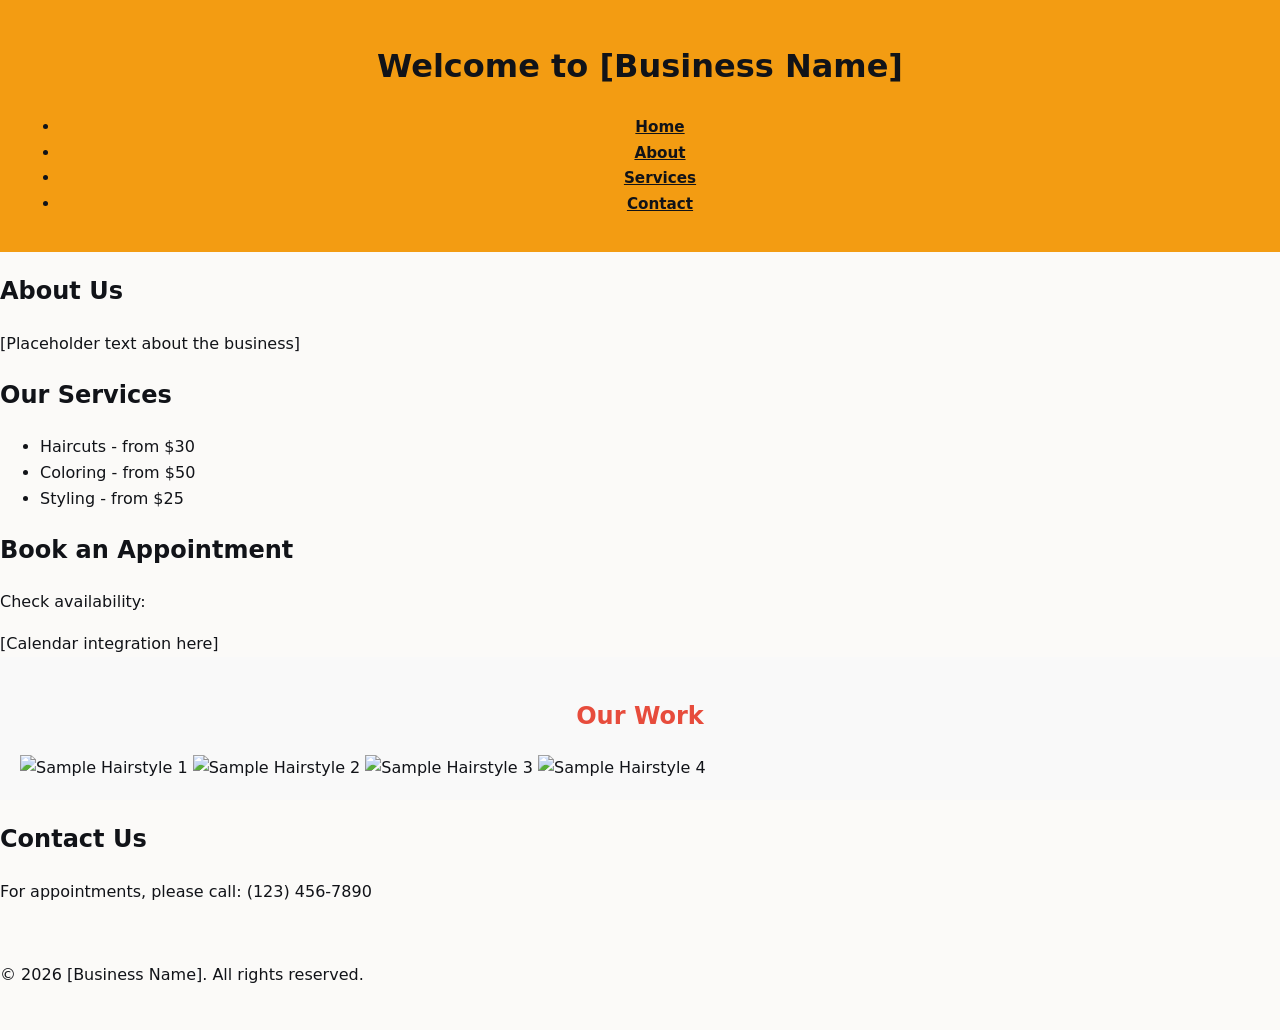
==== index.html @ e775e8d3 "Updated styles and gallery with stock photos" ====
<!DOCTYPE html>
<html lang="en">
<head>
    <meta charset="UTF-8">
    <meta name="viewport" content="width=device-width, initial-scale=1.0">
    <title>Hair Stylist Booking Service</title>
    <link rel="stylesheet" href="styles.css">
</head>
<body>
    <header>
        <h1>Welcome to [Business Name]</h1>
        <nav>
            <ul>
                <li><a href="#">Home</a></li>
                <li><a href="#about">About</a></li>
                <li><a href="#services">Services</a></li>
                <li><a href="#contact">Contact</a></li>
            </ul>
        </nav>
    </header>
    <main>
        <section id="about">
            <h2>About Us</h2>
            <p>[Placeholder text about the business]</p>
        </section>
        <section id="services">
            <h2>Our Services</h2>
            <ul>
                <li>Haircuts - from $30</li>
                <li>Coloring - from $50</li>
                <li>Styling - from $25</li>
            </ul>
        </section>
        <section id="booking">
            <h2>Book an Appointment</h2>
            <div id="calendar">
                <p>Check availability:</p>
                [Calendar integration here]
            </div>
        </section>
        <section id="gallery" style="background-color: #f9f9f9; padding: 20px;">
            <h2 style="color: #e74c3c; text-align: center;">Our Work</h2>
            <div class="gallery-grid">
                <img src="https://images.unsplash.com/photo-1578726602031-7c9a7a6e8aba" alt="Sample Hairstyle 1">
                <img src="https://images.unsplash.com/photo-1584791956048-c59150e5fc8c" alt="Sample Hairstyle 2">
                <img src="https://images.unsplash.com/photo-1576513104126-85bd0b598659" alt="Sample Hairstyle 3">
                <img src="https://images.unsplash.com/photo-1510850048719-e7e3a4d9f3a8" alt="Sample Hairstyle 4">
            </div>
        </section>
        <section id="contact">
            <h2>Contact Us</h2>
            <p>For appointments, please call: (123) 456-7890</p>
        </section>
    </main>
    <footer>
        <p>&copy; 2026 [Business Name]. All rights reserved.</p>
    </footer>
</body>
</html>
---- styles.css ----
:root {
  --bg: #fbfaf8;
  --text: #111318;
  --muted: #5f6470;
  --panel: #ffffff;
  --line: #e8e3db;
  --gold: #b89353;
  --charcoal: #171a21;
  --shadow: 0 14px 34px rgba(16, 18, 24, 0.08);
}
* { box-sizing: border-box; }
html, body { margin: 0; padding: 0; }
body {
  font-family: 'Manrope', system-ui, sans-serif;
  color: var(--text);
  background: var(--bg);
  line-height: 1.6;
}
.container { width: min(1120px, 92vw); margin: 0 auto; }
header {
  background-color: #f39c12; /* Bright orange */
  padding: 20px;
  text-align: center;
}
nav a {
  color: var(--text);
  font-weight: 600;
  font-size: .95rem;
}
.gallery { display: grid; grid-template-columns: repeat(3, minmax(0,1fr)); gap: 14px; }
.gallery img { width: 100%; height: 320px; object-fit: cover; border-radius: 16px; border: 1px solid rgba(255,255,255,.2); }
.section { padding: 80px 0; }
.section-head h2 { margin: 0 0 8px; }
.section-head p { margin-top: 0; color: var(--muted); }
footer { padding: 26px 0; }
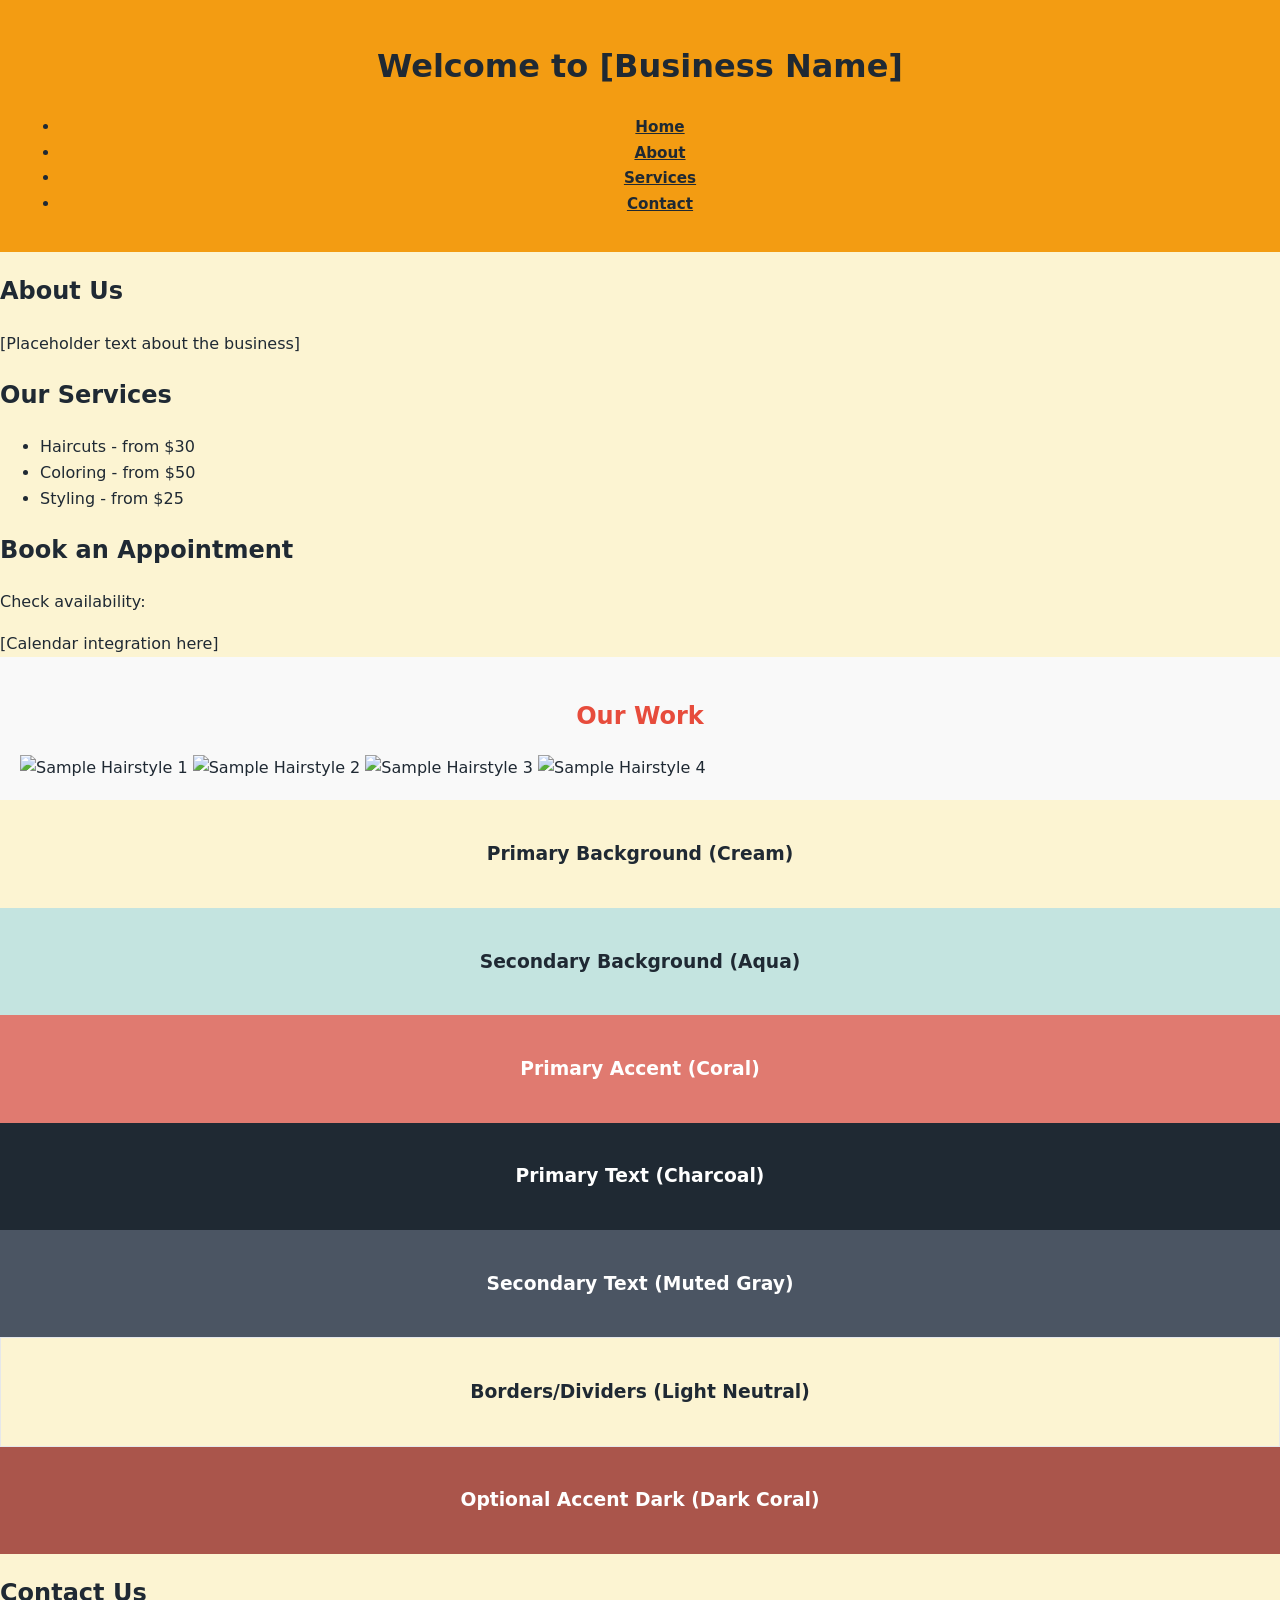
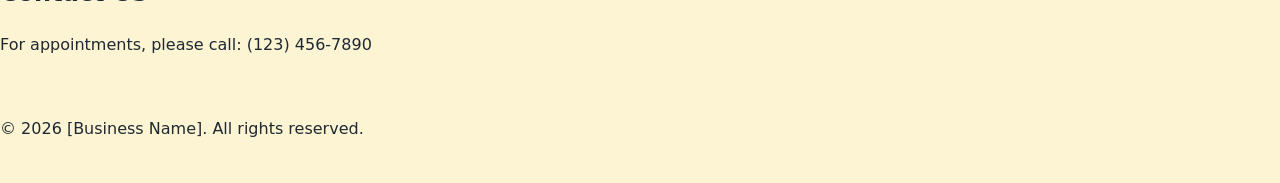
==== commit ad61085c: "Added sections to demonstrate color palette" ====
--- a/index.html
+++ b/index.html
@@ -47,6 +47,27 @@
                 <img src="https://images.unsplash.com/photo-1510850048719-e7e3a4d9f3a8" alt="Sample Hairstyle 4">
             </div>
         </section>
+        <section style="background-color: #FCF4D2; padding: 20px; text-align: center;">
+            <h3 style="color: #1F2933;">Primary Background (Cream)</h3>
+        </section>
+        <section style="background-color: #C4E4E0; padding: 20px; text-align: center;">
+            <h3 style="color: #1F2933;">Secondary Background (Aqua)</h3>
+        </section>
+        <section style="background-color: #E07A70; padding: 20px; text-align: center;">
+            <h3 style="color: #FFFFFF;">Primary Accent (Coral)</h3>
+        </section>
+        <section style="background-color: #1F2933; padding: 20px; text-align: center;">
+            <h3 style="color: #FFFFFF;">Primary Text (Charcoal)</h3>
+        </section>
+        <section style="background-color: #4B5563; padding: 20px; text-align: center;">
+            <h3 style="color: #FFFFFF;">Secondary Text (Muted Gray)</h3>
+        </section>
+        <section style="border: 1px solid #E5E7EB; padding: 20px; text-align: center;">
+            <h3 style="color: #1F2933;">Borders/Dividers (Light Neutral)</h3>
+        </section>
+        <section style="background-color: #AA554B; padding: 20px; text-align: center;">
+            <h3 style="color: #FFFFFF;">Optional Accent Dark (Dark Coral)</h3>
+        </section>
         <section id="contact">
             <h2>Contact Us</h2>
             <p>For appointments, please call: (123) 456-7890</p>
--- a/styles.css
+++ b/styles.css
@@ -1,7 +1,7 @@
 :root {
   --bg: #fbfaf8;
-  --text: #111318;
-  --muted: #5f6470;
+  --text: #1F2933; /* Charcoal */
+  --muted: #4B5563; /* Muted Gray for secondary text */
   --panel: #ffffff;
   --line: #e8e3db;
   --gold: #b89353;
@@ -13,11 +13,13 @@
 body {
   font-family: 'Manrope', system-ui, sans-serif;
   color: var(--text);
-  background: var(--bg);
+  background: #FCF4D2; /* Cream background */
   line-height: 1.6;
 }
 .container { width: min(1120px, 92vw); margin: 0 auto; }
 header {
+    background-color: #FCF4D2; /* Cream */
+
   background-color: #f39c12; /* Bright orange */
   padding: 20px;
   text-align: center;
@@ -31,5 +33,6 @@
 .gallery img { width: 100%; height: 320px; object-fit: cover; border-radius: 16px; border: 1px solid rgba(255,255,255,.2); }
 .section { padding: 80px 0; }
 .section-head h2 { margin: 0 0 8px; }
-.section-head p { margin-top: 0; color: var(--muted); }
+.section-head p { margin-top: 0; color: #4B5563; /* Muted Gray */ }
 footer { padding: 26px 0; }
+0; }
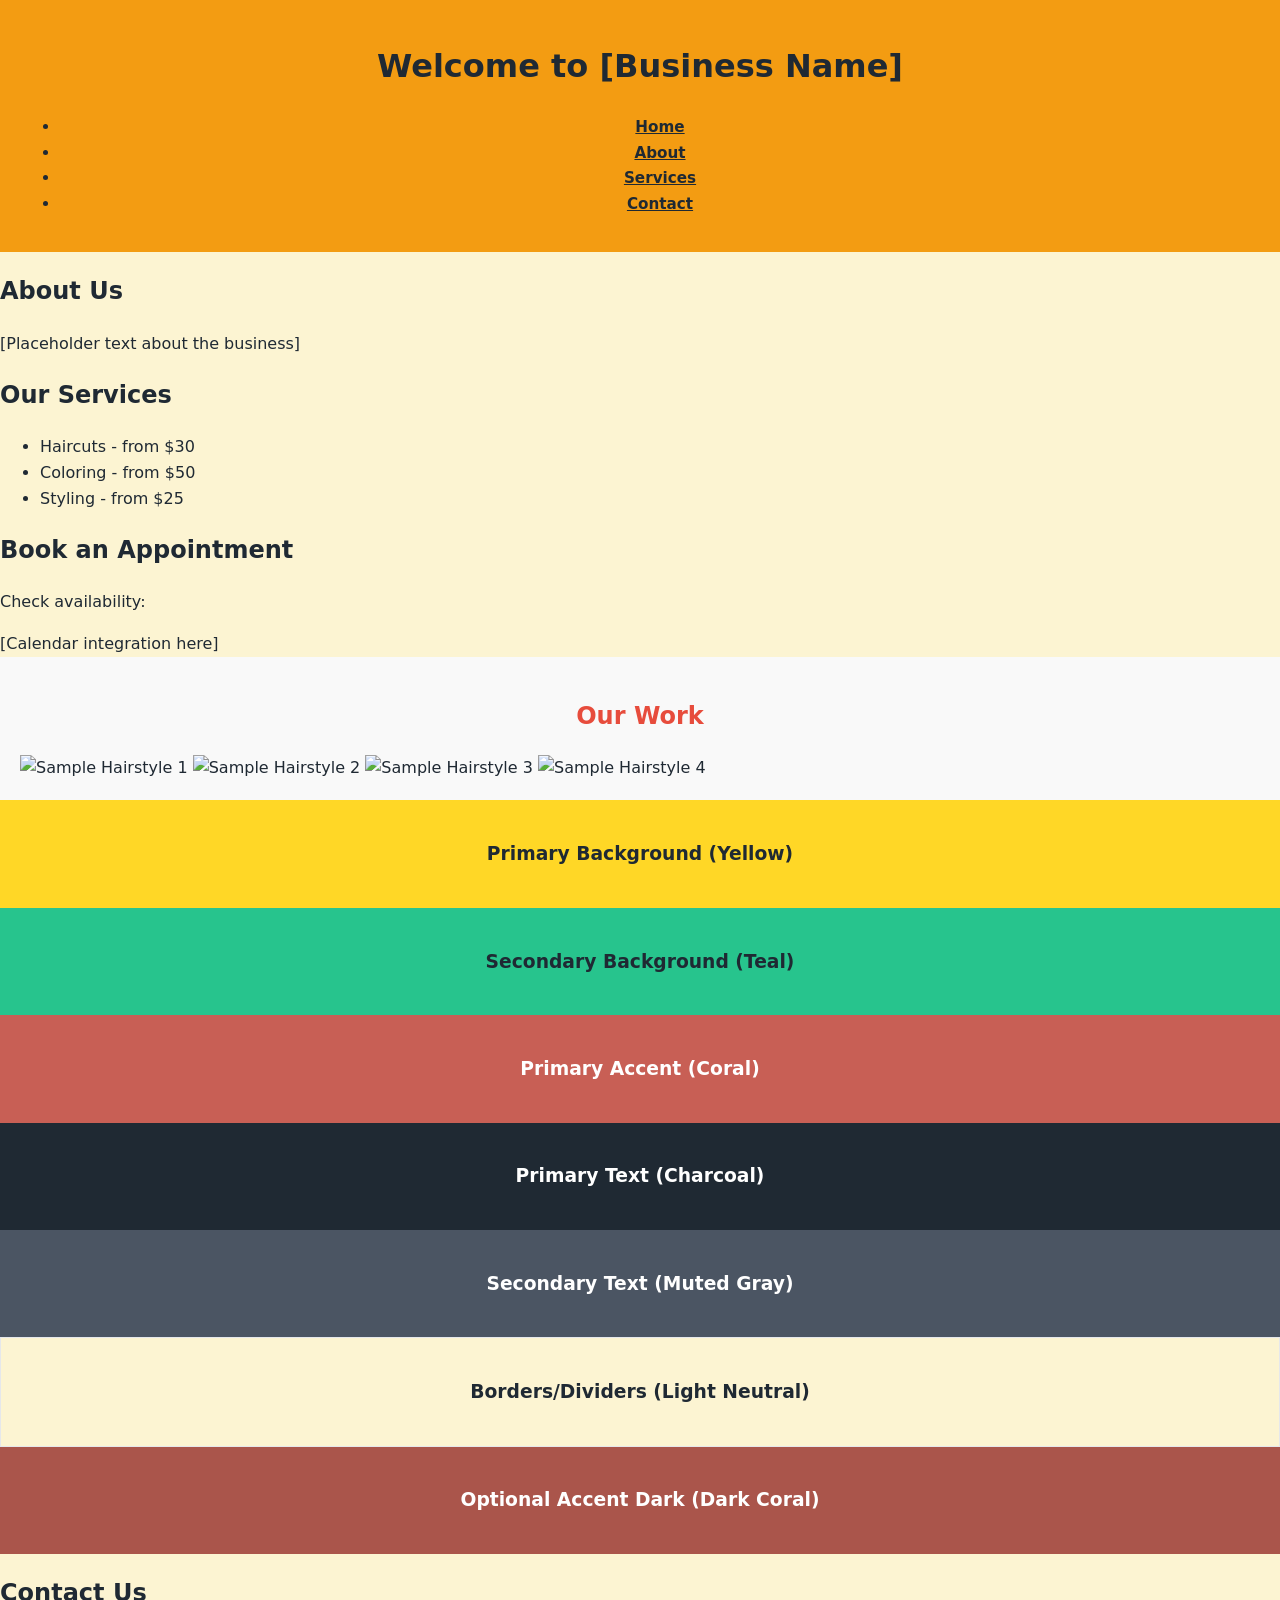
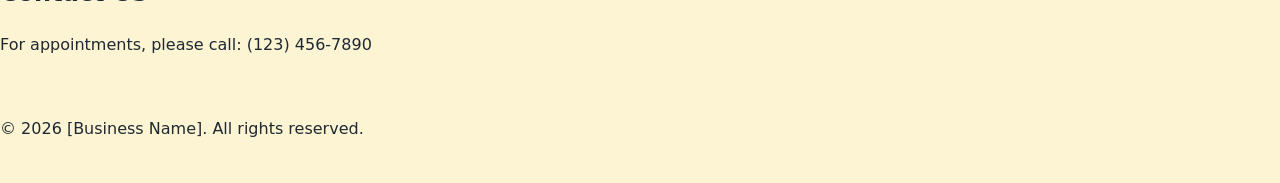
==== commit 54134de2: "Updated color sections with new palette" ====
--- a/index.html
+++ b/index.html
@@ -47,13 +47,13 @@
                 <img src="https://images.unsplash.com/photo-1510850048719-e7e3a4d9f3a8" alt="Sample Hairstyle 4">
             </div>
         </section>
-        <section style="background-color: #FCF4D2; padding: 20px; text-align: center;">
-            <h3 style="color: #1F2933;">Primary Background (Cream)</h3>
+        <section style="background-color: #FFD726; padding: 20px; text-align: center;">
+            <h3 style="color: #1F2933;">Primary Background (Yellow)</h3>
         </section>
-        <section style="background-color: #C4E4E0; padding: 20px; text-align: center;">
-            <h3 style="color: #1F2933;">Secondary Background (Aqua)</h3>
+        <section style="background-color: #27C48D; padding: 20px; text-align: center;">
+            <h3 style="color: #1F2933;">Secondary Background (Teal)</h3>
         </section>
-        <section style="background-color: #E07A70; padding: 20px; text-align: center;">
+        <section style="background-color: #C85F55; padding: 20px; text-align: center;">
             <h3 style="color: #FFFFFF;">Primary Accent (Coral)</h3>
         </section>
         <section style="background-color: #1F2933; padding: 20px; text-align: center;">
--- a/styles.css
+++ b/styles.css
@@ -1,7 +1,7 @@
 :root {
   --bg: #fbfaf8;
   --text: #1F2933; /* Charcoal */
-  --muted: #4B5563; /* Muted Gray for secondary text */
+  --muted: #27C48D; /* Teal for secondary background */ /* Muted Gray for secondary text */
   --panel: #ffffff;
   --line: #e8e3db;
   --gold: #b89353;
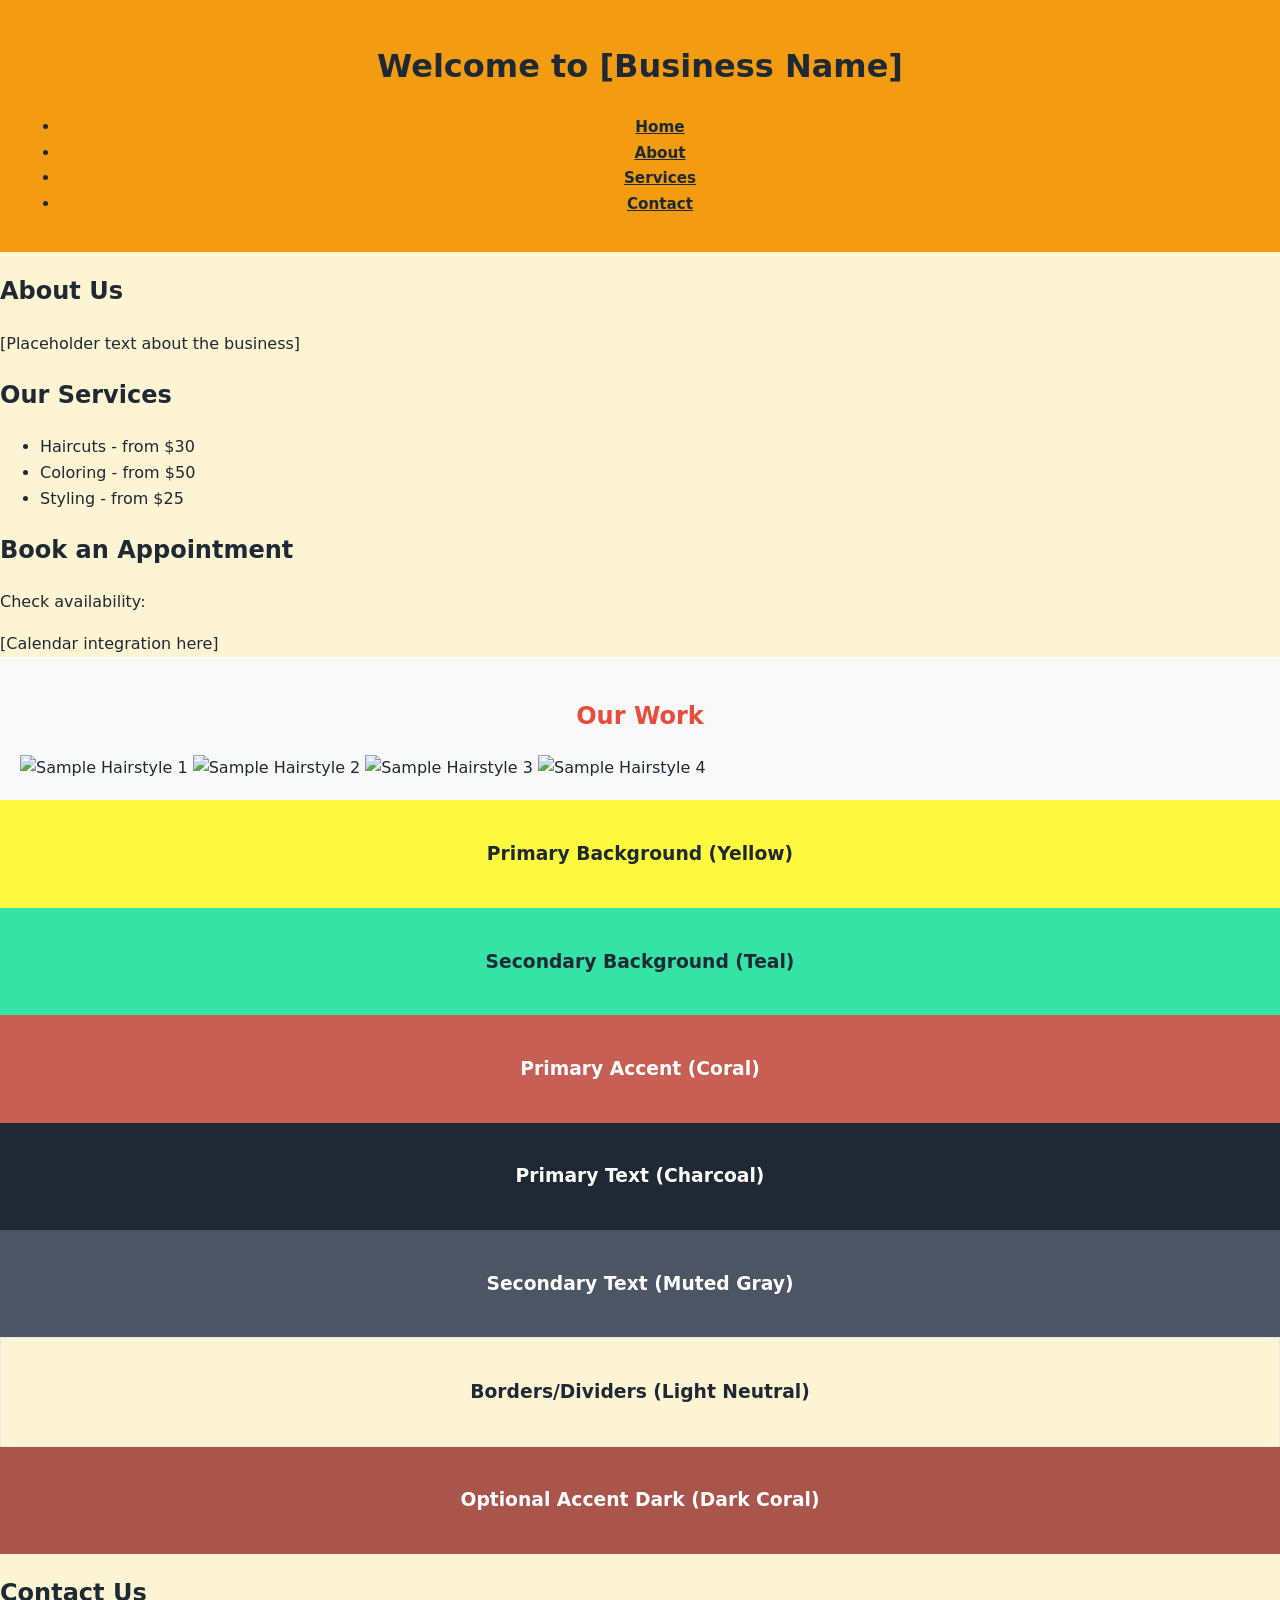
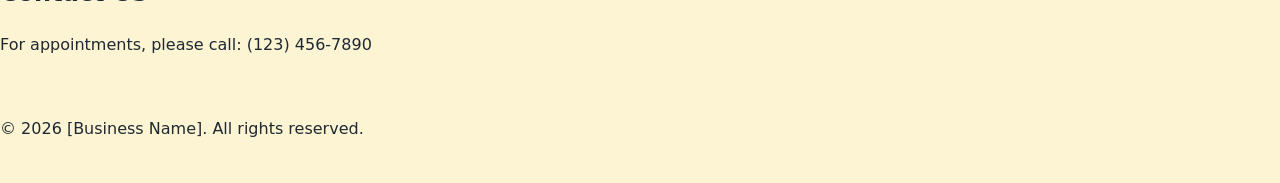
==== commit 461161e3: "Updated sections with new colors based on user input" ====
--- a/index.html
+++ b/index.html
@@ -47,10 +47,10 @@
                 <img src="https://images.unsplash.com/photo-1510850048719-e7e3a4d9f3a8" alt="Sample Hairstyle 4">
             </div>
         </section>
-        <section style="background-color: #FFD726; padding: 20px; text-align: center;">
+        <section style="background-color: #FFF940; padding: 20px; text-align: center;">
             <h3 style="color: #1F2933;">Primary Background (Yellow)</h3>
         </section>
-        <section style="background-color: #27C48D; padding: 20px; text-align: center;">
+        <section style="background-color: #36E3A7; padding: 20px; text-align: center;">
             <h3 style="color: #1F2933;">Secondary Background (Teal)</h3>
         </section>
         <section style="background-color: #C85F55; padding: 20px; text-align: center;">
--- a/styles.css
+++ b/styles.css
@@ -1,7 +1,7 @@
 :root {
   --bg: #fbfaf8;
   --text: #1F2933; /* Charcoal */
-  --muted: #27C48D; /* Teal for secondary background */ /* Muted Gray for secondary text */
+  --muted: #36E3A7; /* New Teal */ /* Muted Gray for secondary text */
   --panel: #ffffff;
   --line: #e8e3db;
   --gold: #b89353;
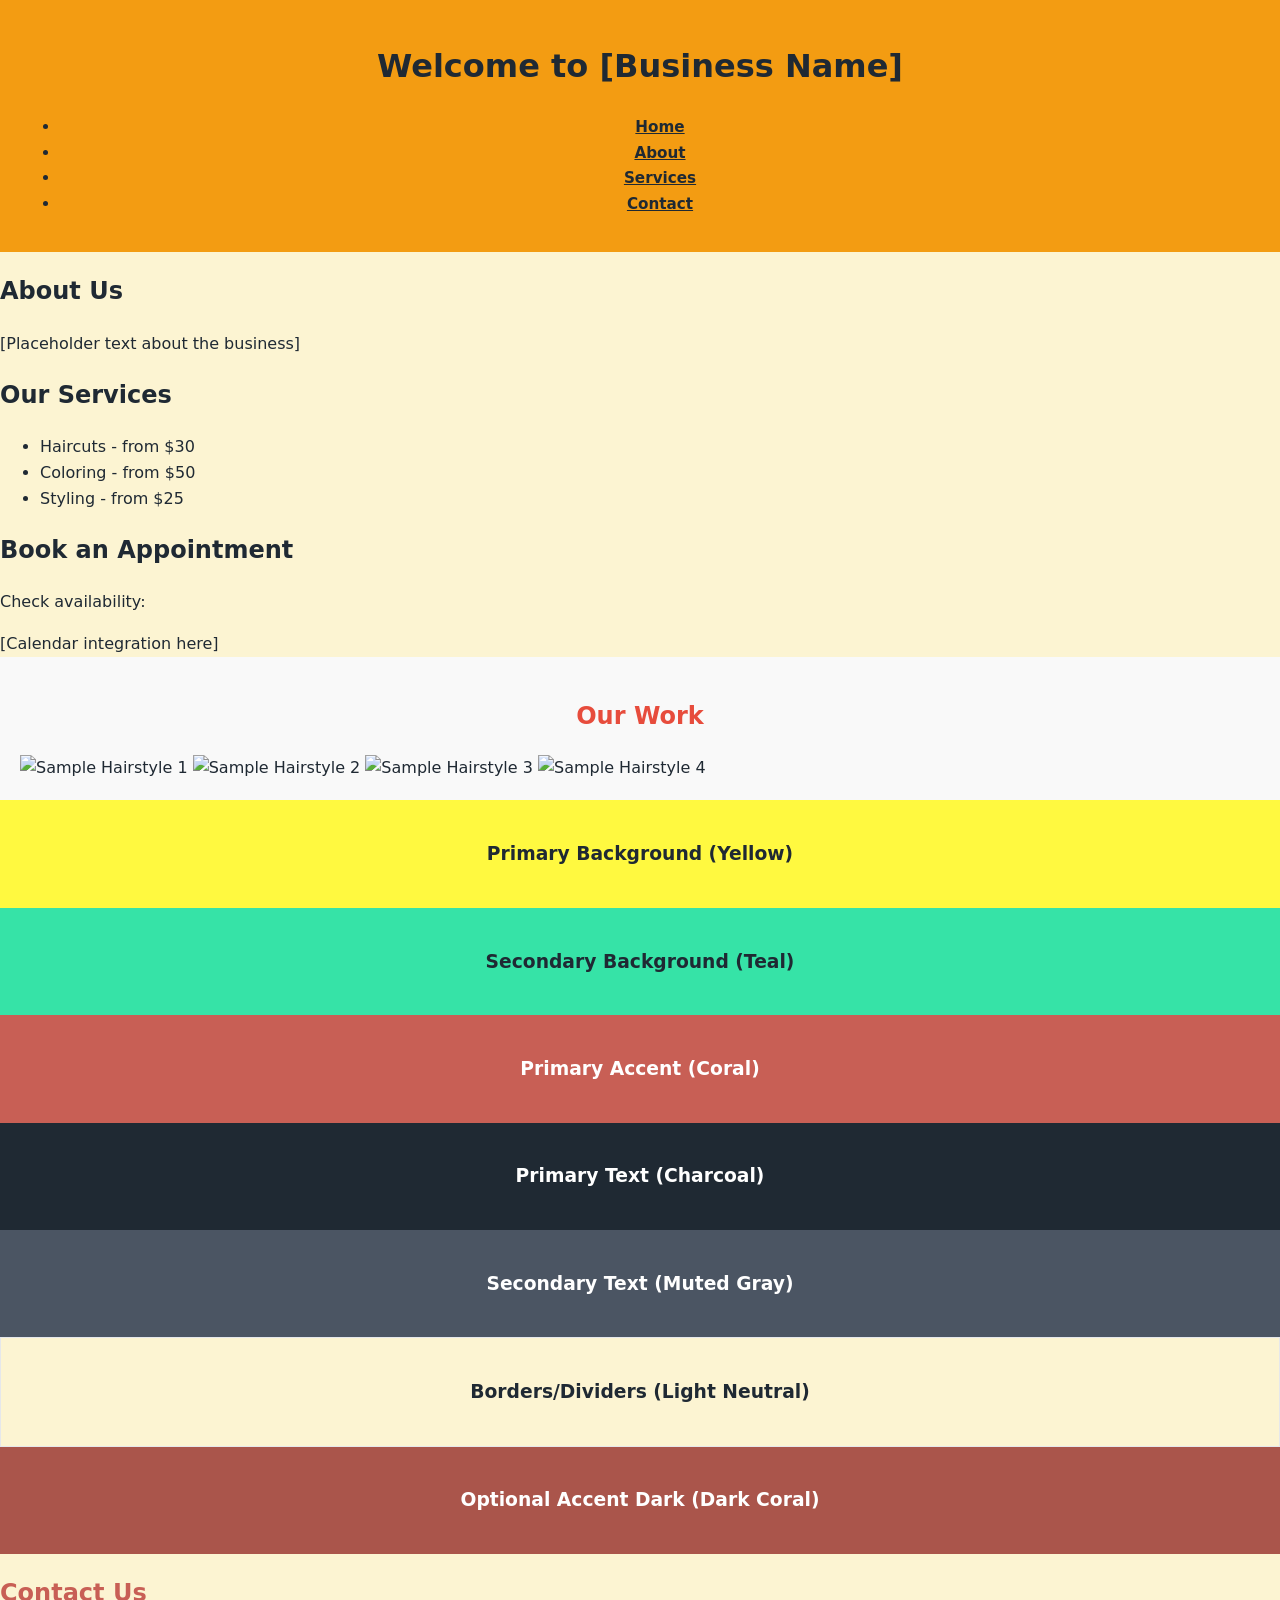
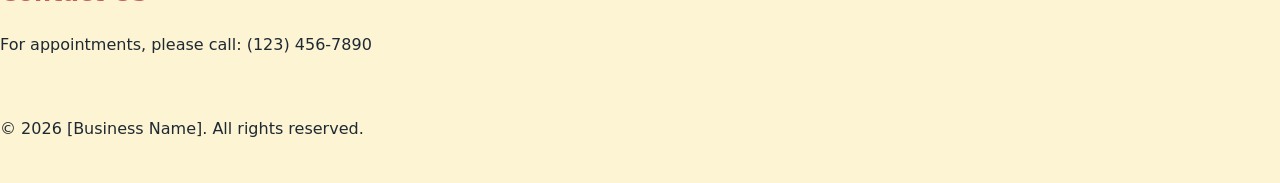
==== commit 65c89ab0: "Revised color scheme based on user request" ====
--- a/index.html
+++ b/index.html
@@ -69,7 +69,7 @@
             <h3 style="color: #FFFFFF;">Optional Accent Dark (Dark Coral)</h3>
         </section>
         <section id="contact">
-            <h2>Contact Us</h2>
+            <h2 style="color: #C85F55;">Contact Us</h2>
             <p>For appointments, please call: (123) 456-7890</p>
         </section>
     </main>
--- a/styles.css
+++ b/styles.css
@@ -4,7 +4,7 @@
   --muted: #36E3A7; /* New Teal */ /* Muted Gray for secondary text */
   --panel: #ffffff;
   --line: #e8e3db;
-  --gold: #b89353;
+  --gold: #C85F55; /* Coral for primary accent */
   --charcoal: #171a21;
   --shadow: 0 14px 34px rgba(16, 18, 24, 0.08);
 }
@@ -18,6 +18,7 @@
 }
 .container { width: min(1120px, 92vw); margin: 0 auto; }
 header {
+    background-color: #36E3A7; /* Teal background for header */
     background-color: #FCF4D2; /* Cream */
 
   background-color: #f39c12; /* Bright orange */
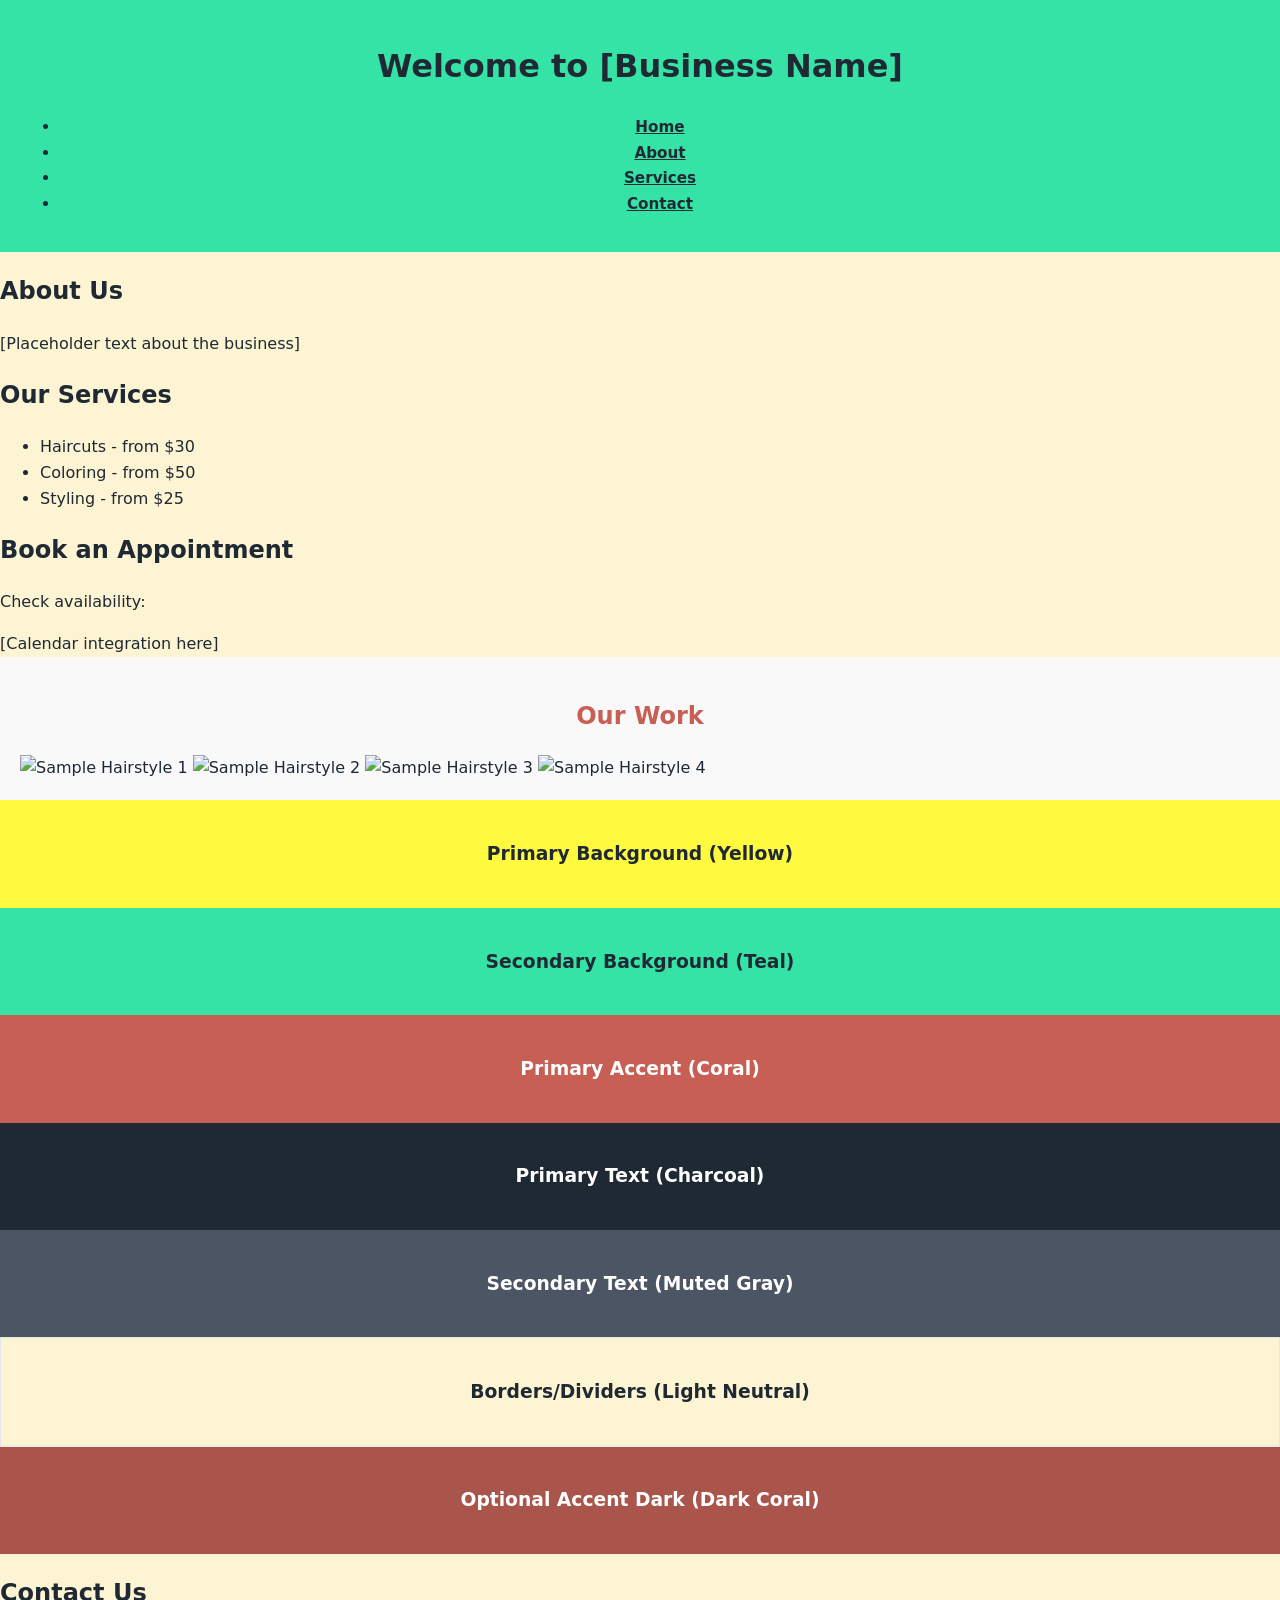
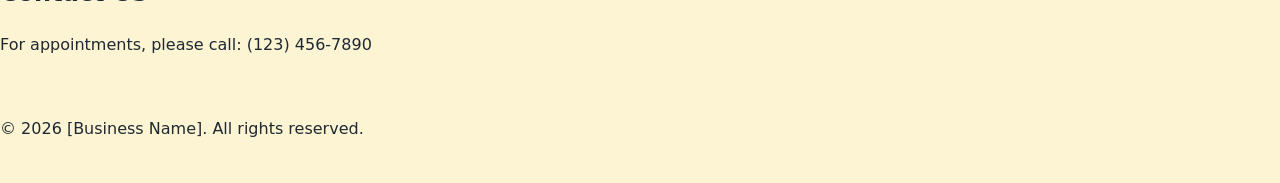
==== commit 6bda3ff1: "Updated page background and header colors" ====
--- a/index.html
+++ b/index.html
@@ -39,7 +39,7 @@
             </div>
         </section>
         <section id="gallery" style="background-color: #f9f9f9; padding: 20px;">
-            <h2 style="color: #e74c3c; text-align: center;">Our Work</h2>
+            <h2 style="color: #C85F55; text-align: center;">Our Work</h2>
             <div class="gallery-grid">
                 <img src="https://images.unsplash.com/photo-1578726602031-7c9a7a6e8aba" alt="Sample Hairstyle 1">
                 <img src="https://images.unsplash.com/photo-1584791956048-c59150e5fc8c" alt="Sample Hairstyle 2">
@@ -69,7 +69,7 @@
             <h3 style="color: #FFFFFF;">Optional Accent Dark (Dark Coral)</h3>
         </section>
         <section id="contact">
-            <h2 style="color: #C85F55;">Contact Us</h2>
+            <h2>Contact Us</h2>
             <p>For appointments, please call: (123) 456-7890</p>
         </section>
     </main>
--- a/styles.css
+++ b/styles.css
@@ -21,7 +21,7 @@
     background-color: #36E3A7; /* Teal background for header */
     background-color: #FCF4D2; /* Cream */
 
-  background-color: #f39c12; /* Bright orange */
+  background-color: #36E3A7; /* Teal for header */
   padding: 20px;
   text-align: center;
 }
@@ -37,3 +37,5 @@
 .section-head p { margin-top: 0; color: #4B5563; /* Muted Gray */ }
 footer { padding: 26px 0; }
 0; }
+ng: 26px 0; }
+0; }
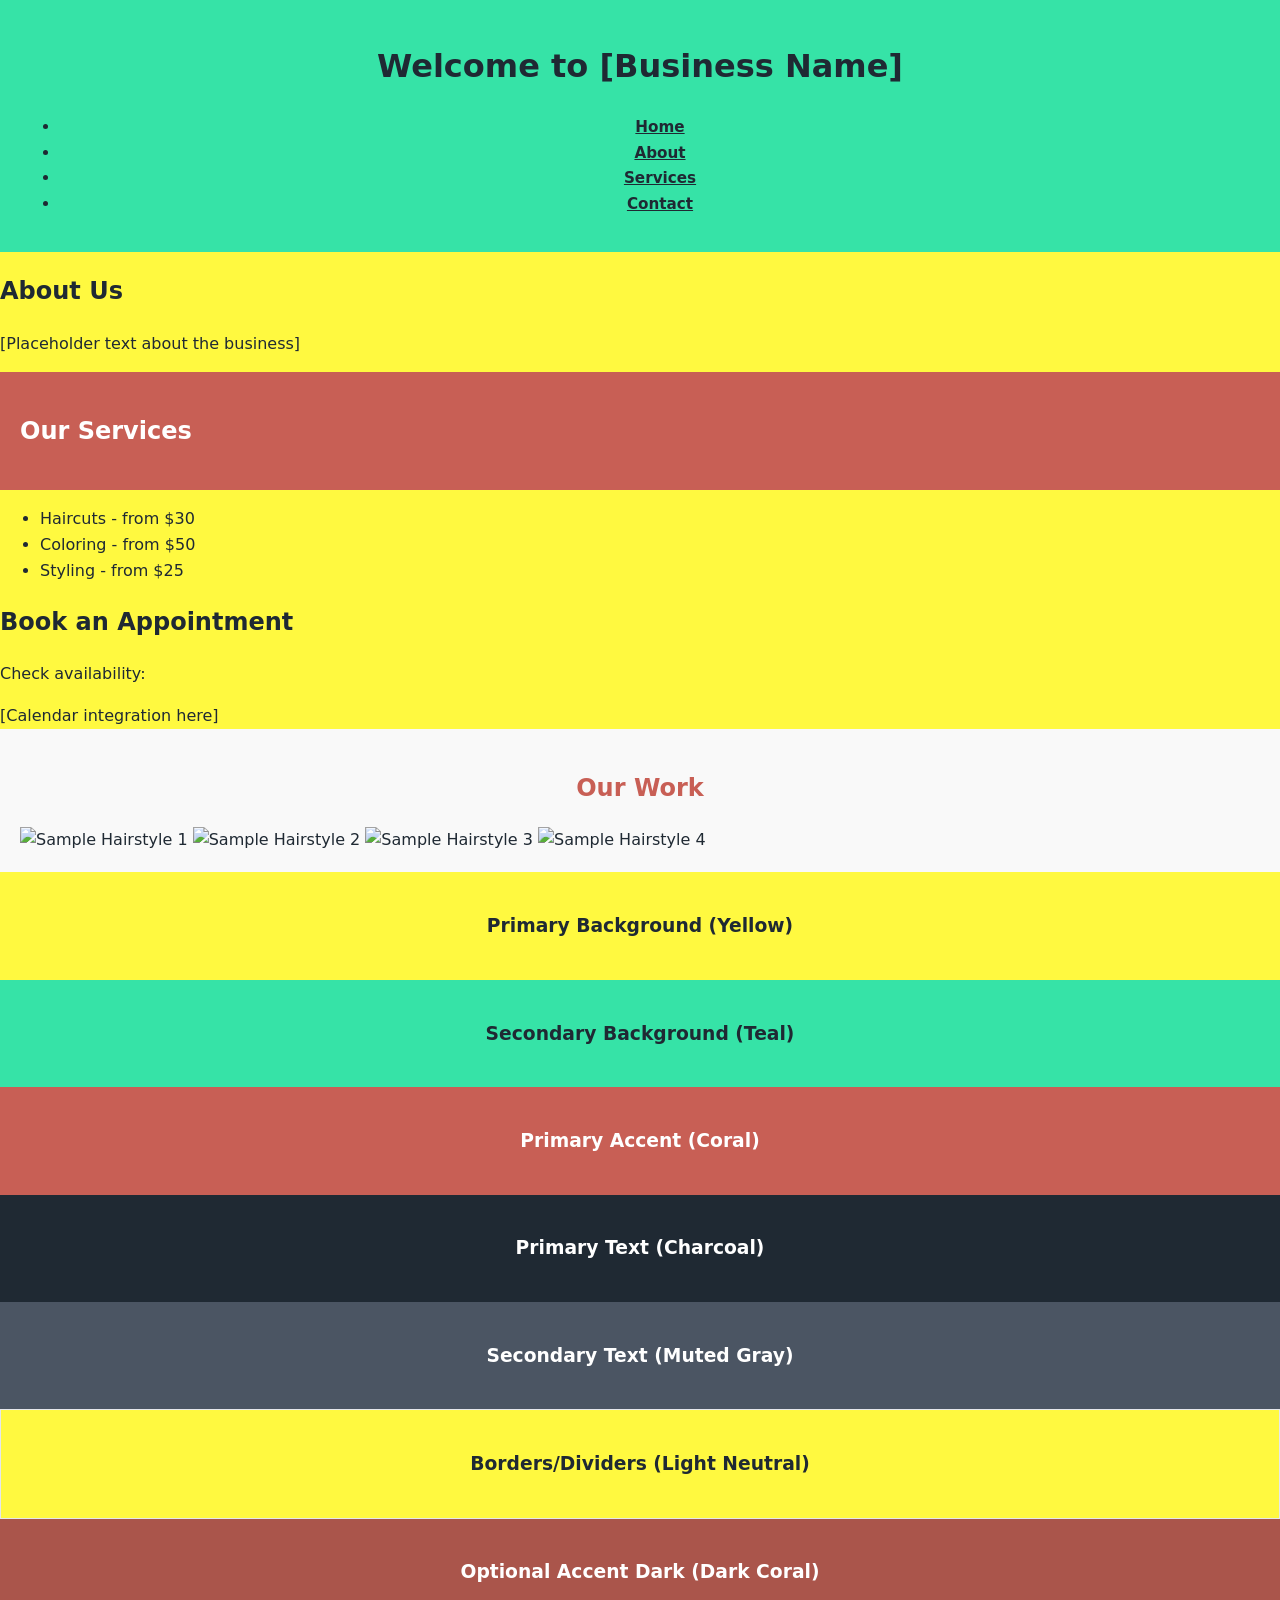
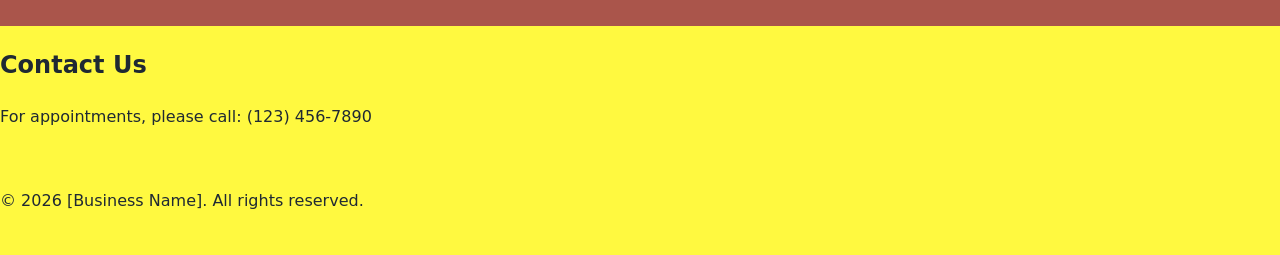
==== commit 1d1618b5: "Updated background to yellow and sub-headers to coral" ====
--- a/index.html
+++ b/index.html
@@ -24,7 +24,9 @@
             <p>[Placeholder text about the business]</p>
         </section>
         <section id="services">
-            <h2>Our Services</h2>
+            <section style="background-color: #C85F55; padding: 20px;">
+            <h2 style="color: #FFFFFF;">Our Services</h2>
+        </section>
             <ul>
                 <li>Haircuts - from $30</li>
                 <li>Coloring - from $50</li>
--- a/styles.css
+++ b/styles.css
@@ -13,7 +13,7 @@
 body {
   font-family: 'Manrope', system-ui, sans-serif;
   color: var(--text);
-  background: #FCF4D2; /* Cream background */
+  background: #FFF940; /* Yellow background */
   line-height: 1.6;
 }
 .container { width: min(1120px, 92vw); margin: 0 auto; }
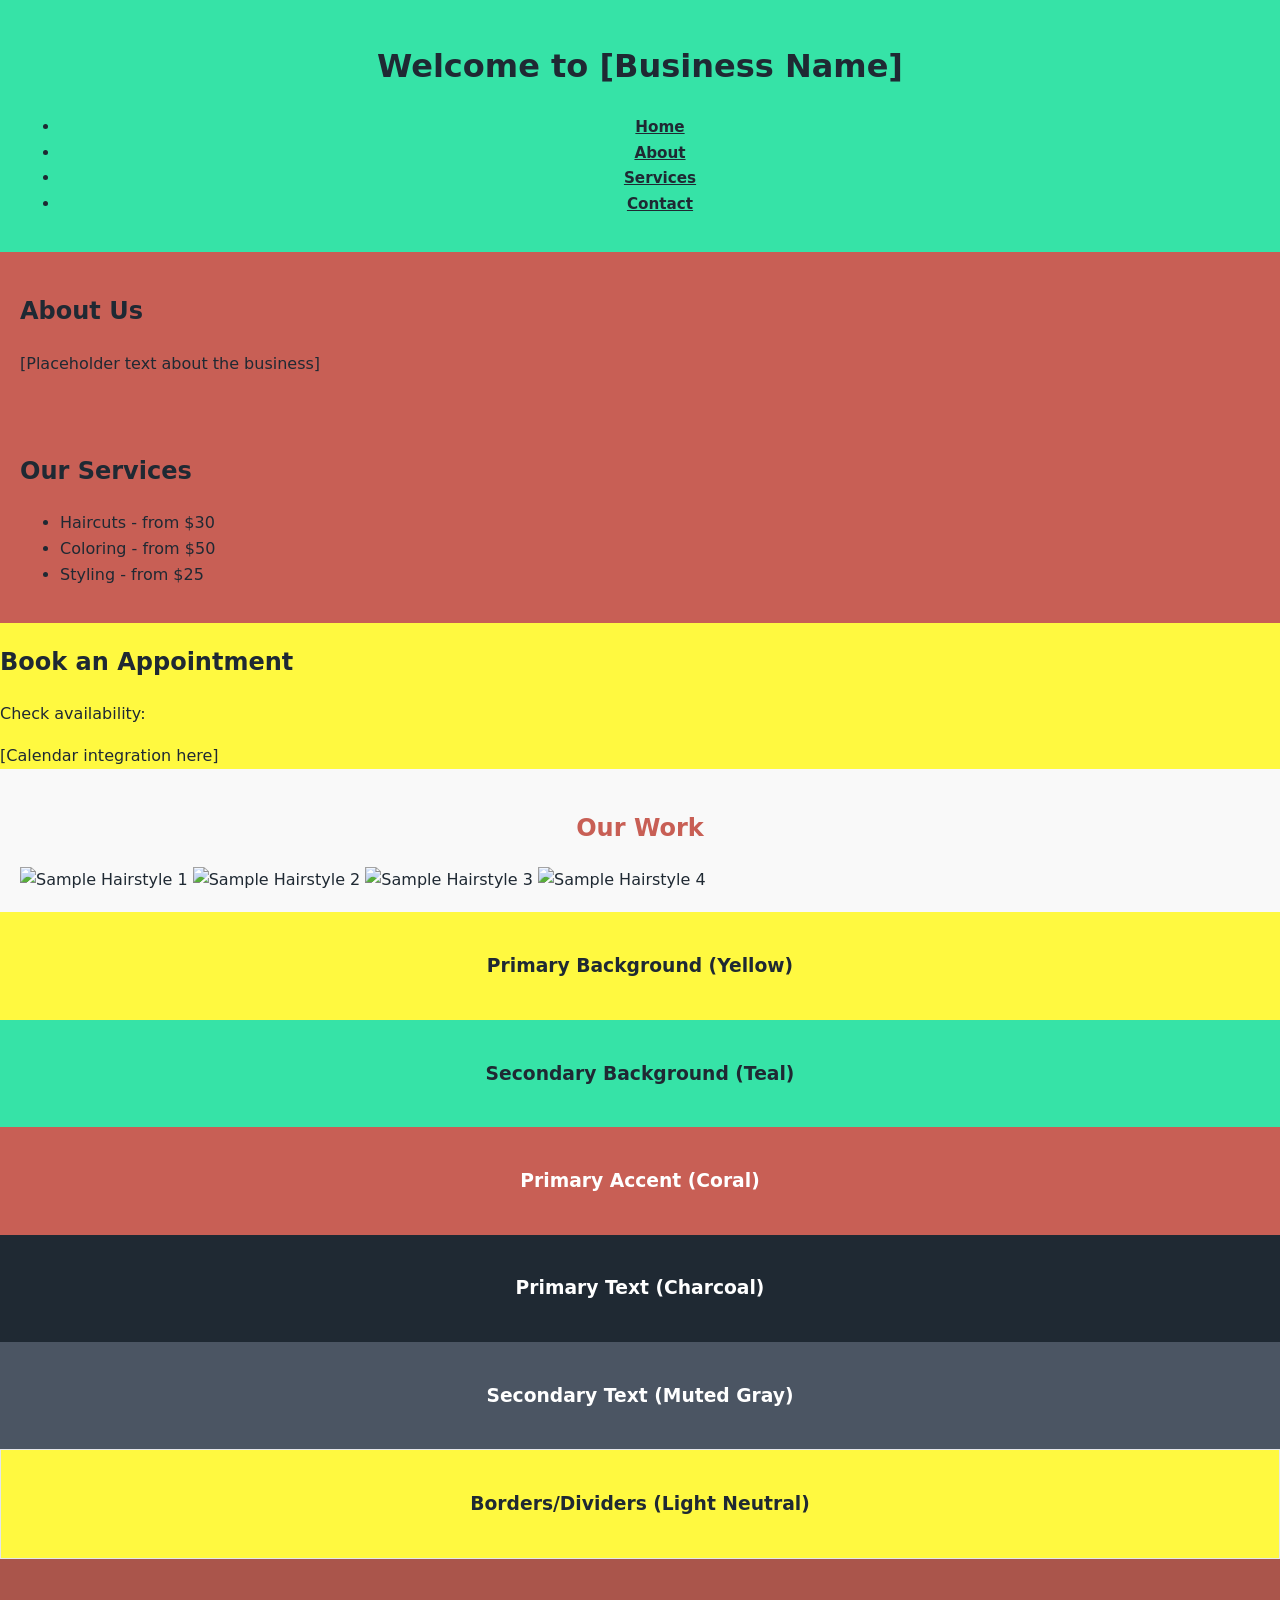
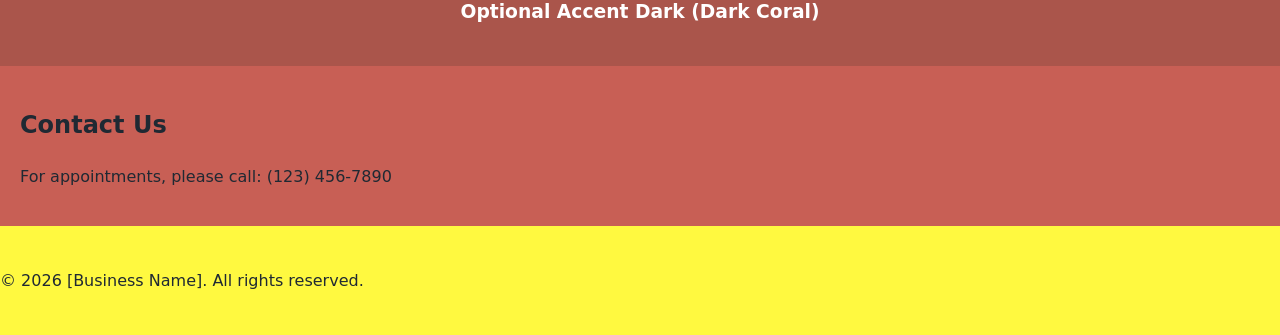
==== commit c9582141: "Updated sections with colored backgrounds and text" ====
--- a/index.html
+++ b/index.html
@@ -19,14 +19,12 @@
         </nav>
     </header>
     <main>
-        <section id="about">
-            <h2>About Us</h2>
+        <section id="about" style="background-color: #C85F55; padding: 20px;">
+            <h2 style="color: #1F2933;">About Us</h2>
             <p>[Placeholder text about the business]</p>
         </section>
-        <section id="services">
-            <section style="background-color: #C85F55; padding: 20px;">
-            <h2 style="color: #FFFFFF;">Our Services</h2>
-        </section>
+        <section id="services" style="background-color: #C85F55; padding: 20px;">
+            <h2 style="color: #1F2933;">Our Services</h2>
             <ul>
                 <li>Haircuts - from $30</li>
                 <li>Coloring - from $50</li>
@@ -70,8 +68,8 @@
         <section style="background-color: #AA554B; padding: 20px; text-align: center;">
             <h3 style="color: #FFFFFF;">Optional Accent Dark (Dark Coral)</h3>
         </section>
-        <section id="contact">
-            <h2>Contact Us</h2>
+        <section id="contact" style="background-color: #C85F55; padding: 20px;">
+            <h2 style="color: #1F2933;">Contact Us</h2>
             <p>For appointments, please call: (123) 456-7890</p>
         </section>
     </main>
